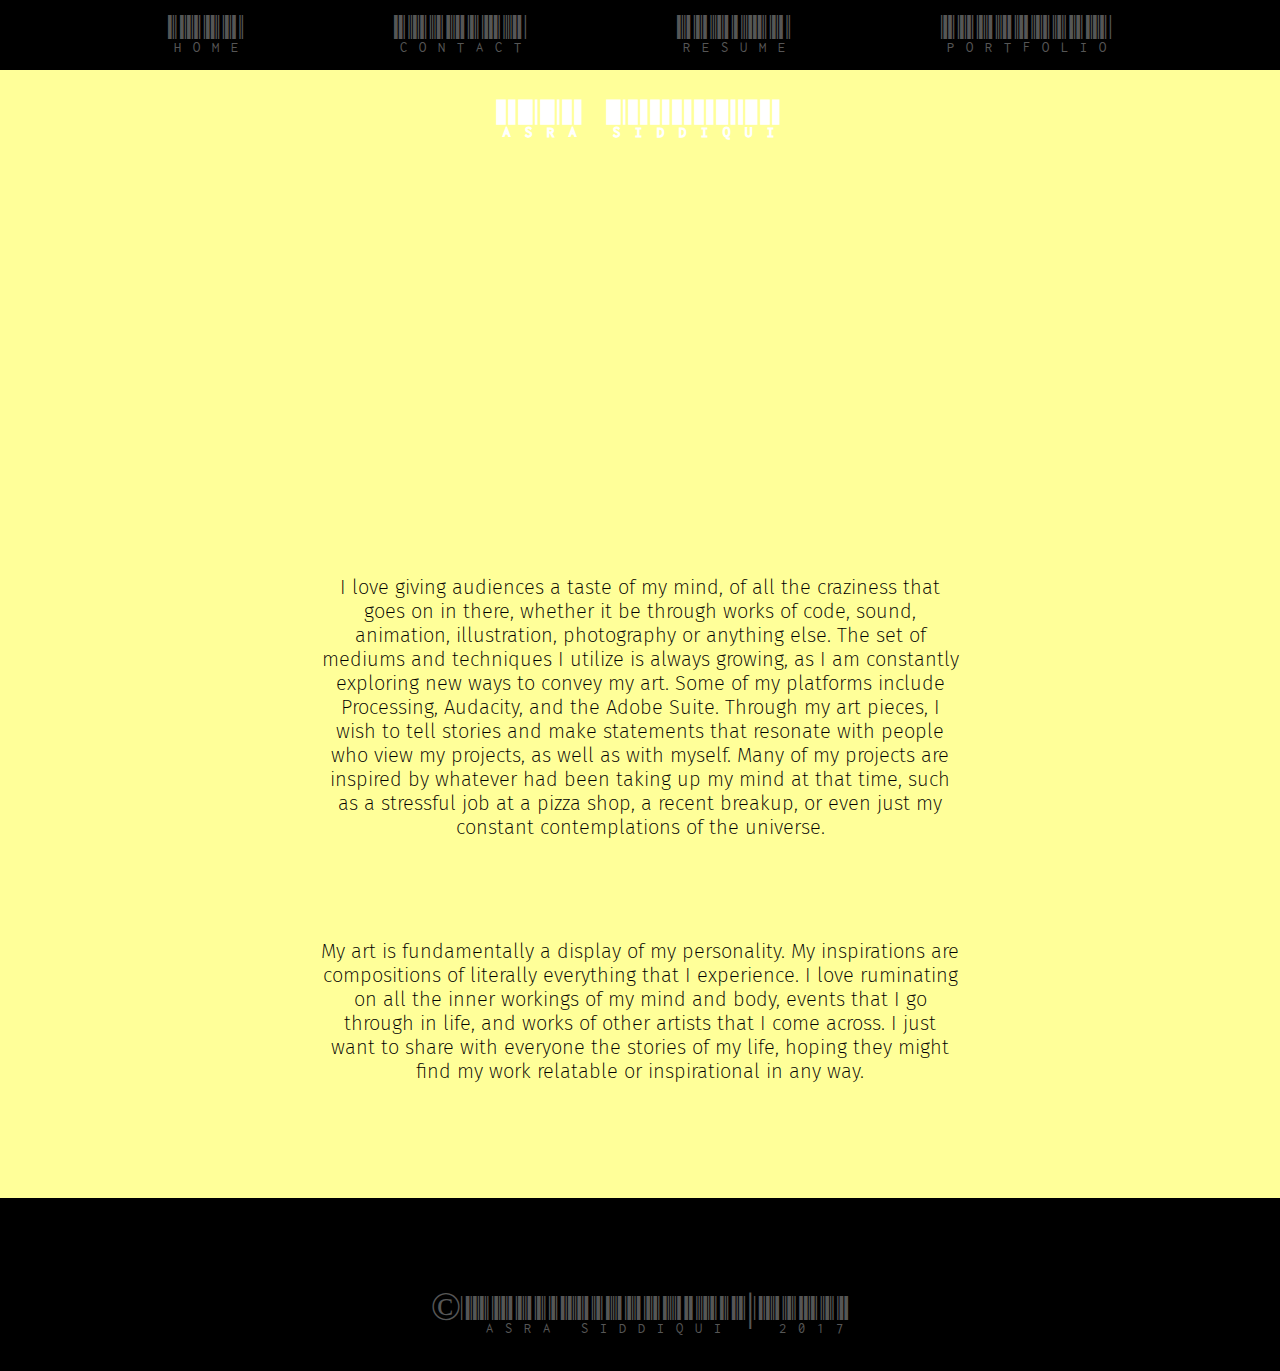
==== portfolioholberton/index.html @ 71666cb5 "Update index.html" ====
<!DOCTYPE html>
<html>

<head>
  <style type="text/css">
@import url('https://fonts.googleapis.com/css?family=Fira+Sans:100|Libre+Barcode+39+Text');
 

* {
  margin: 0;
  padding: 0;
}

header a:hover {
    color: #d9d9d9
}

a:visited {
    color: #565656;
}

body {
  width: 100%;
  height: 100%;
  background-color: #dfe2db; 
  font-family: 'Libre Barcode 39 Text', cursive;
}

header {
  background-color: black; /* RH EDIT*/
  top: 0;
  width: 100%;
  height: 70px;
  position:fixed;
  font-weight:400;
  font-size: 40px;
  color: #565656;
  z-index: 3; /* to bring the layer on top for the arrangement */
}


header ul {
  display: flex;
  justify-content: center;
}

header ul li {
  list-style-type:none;
  display: list-item;
  line-height: 70px;
  padding-left: 150px;
}

header ul li a { /* for links we need additional styling */
  color:#565656;
  text-decoration: none;
}

#list1 {
  padding:0;
}

#main {
  width: 100%;

}

.about {
  padding: 100px 0; 
  background-size: cover;
  background-color: #ffff99;
  background-image: url("https://img00.deviantart.net/1edd/i/2009/351/9/b/rainbow_reflection_by_narusaku19.jpg"); 

}
.about h1 {
  font-family: 'Libre Barcode 39 Text', cursive;
  letter-spacing: 3px;
  text-align: center;
  font-size: 40px;
  margin-bottom: 50px;
  font-weight:400px; 
  color:white;
}

#circle {
  width: 300px;
  height: 300px;
  background-image: url("https://78.media.tumblr.com/7b3b0f02d37179e479a63e310104cbdd/tumblr_oynvjylFsv1wgtfito1_400.jpg"); 
  -moz-border-radius: 50px;
  -webkit-border-radius: 50px;
  border-radius: 450px;
  margin: 0 auto;
  opacity: 0.7

}

.about p {
  font-family: 'Fira Sans', sans-serif;
  font-weight: 200;
  text-align: center;
  font-size: 20px;
  margin:0 auto;
  margin-top: 70px;
  max-width: 50%;
  /*background-color: black; 
  opacity: 0.0; */
  color: black;
  /*color:#d9d9d9;*/
  padding:15px; 

}

.usefullinks {
  background-color: #ECF0F1;
  padding-bottom: 100px;
  padding-top:50px;
  
}

.usefullinks h1 {
  font-family: 'Libre Barcode 39 Text', cursive;
  letter-spacing: 3px;
  text-align: center;
  font-size: 40pt;
}

#group {
  width:100%;
  height: auto;
  display: flex;
  justify-content: center;

}

#group div {
  margin-top: 50px;
  width:30%;
  text-align: center;
  float:left;

}

#group div img {
  width:120px;
  height: auto;
}

#group div h2 {
  margin-top: 20px;
  color:#565656;
}

footer {
  background-color: black; /* RH EDIT*/
  width: 100%;
  height: auto;
  padding-top: 50px;
  text-align: center;
}

footer .social img {
  margin-left: 50px;
  width:64px;
  height:64px;
}

#firstsocial {
  margin-left:-50px;
}

footer p{
  padding: 35px 0;
  color: #565656;
  font-weight: 400;
  font-size: 40px;
} 
  


  </style>
    <meta charset="utf-8">
  
    <title>ASRA SIDDIQUI</title>

</head> 
<body>
  <header>
       <!-- You can add links to the navigation menu below (link already added to Artist Statement) -->
       <ul>
        <li id="list1"><a href="index.html">Home</a></li>
        <li id="Contact"><a href="contact.html">Contact</a></li>
        <li id="Resume"><a href="resume.html">Resume</a></li>
        <li id="Portfolio"><a href="actualportfolio.html">Portfolio</a></li>
      </ul>
  </header>
  
  <div id="main">  <!-- divs are like sections of the page.  You can apply different CSS styles to different sections -->
  
    <div class="about">
        <h1>ASRA SIDDIQUI</h1>
       <div id="circle"></div> 
      <p>I love giving audiences a taste of my mind, of all the craziness that goes on in there, whether it be through works of code, sound, animation, illustration, photography or anything else. The set of mediums and techniques I utilize is always growing, as I am constantly exploring new ways to convey my art. Some of my platforms include Processing, Audacity, and the Adobe Suite. Through my art pieces, I wish to tell stories and make statements that resonate with people who view my projects, as well as with myself. Many of my projects are inspired by whatever had been taking up my mind at that time, such as a stressful job at a pizza shop, a recent breakup, or even just my constant contemplations of the universe. </p>
        <p> My art is fundamentally a display of my personality. My inspirations are compositions of  literally everything that I experience. I love ruminating on all the inner workings of my mind and body, events that I go through in life, and works of other artists that I come across. I just want to share with everyone the stories of my life, hoping they might find my work relatable or inspirational in any way. </p>
     </div>


    <footer>
      <p> &copy; Asra Siddiqui | 2017</p>
    </footer>
</body>  
</html>
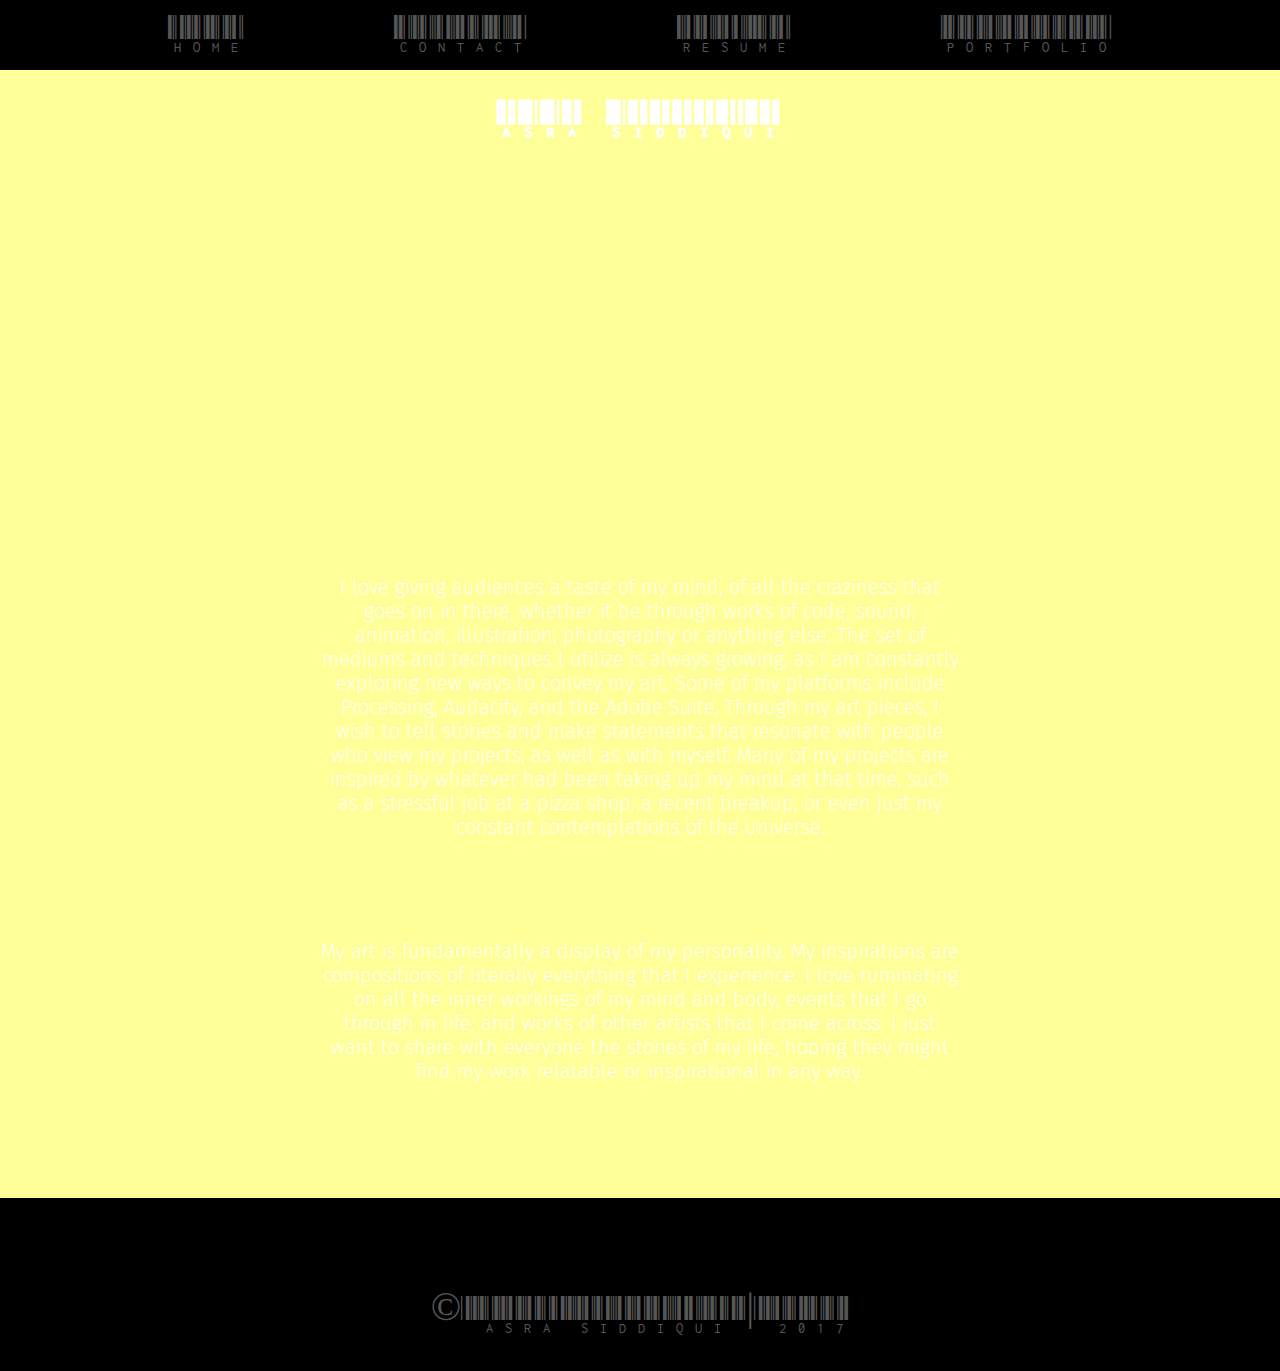
==== commit 080cc6b0: "Update index.html" ====
--- a/portfolioholberton/index.html
+++ b/portfolioholberton/index.html
@@ -106,7 +106,7 @@
   max-width: 50%;
   /*background-color: black; 
   opacity: 0.0; */
-  color: black;
+  color: white;
   /*color:#d9d9d9;*/
   padding:15px; 
 
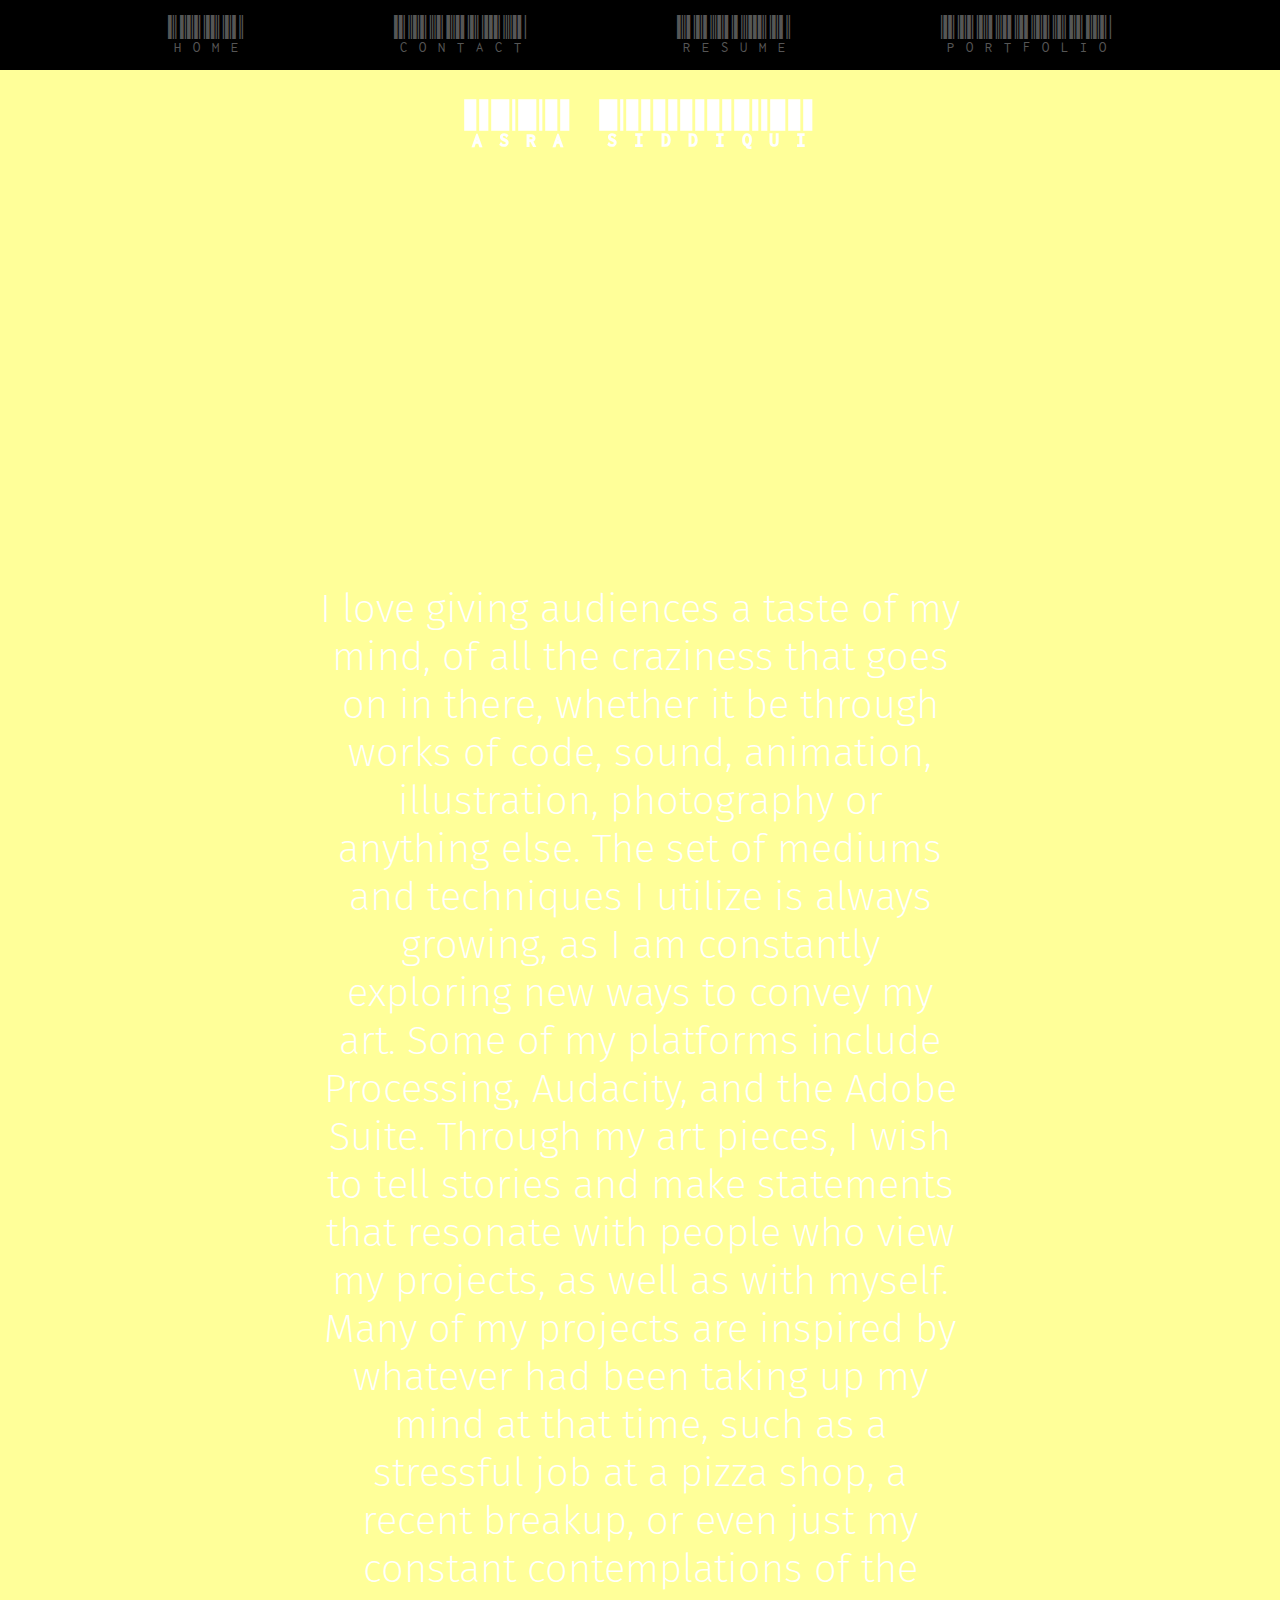
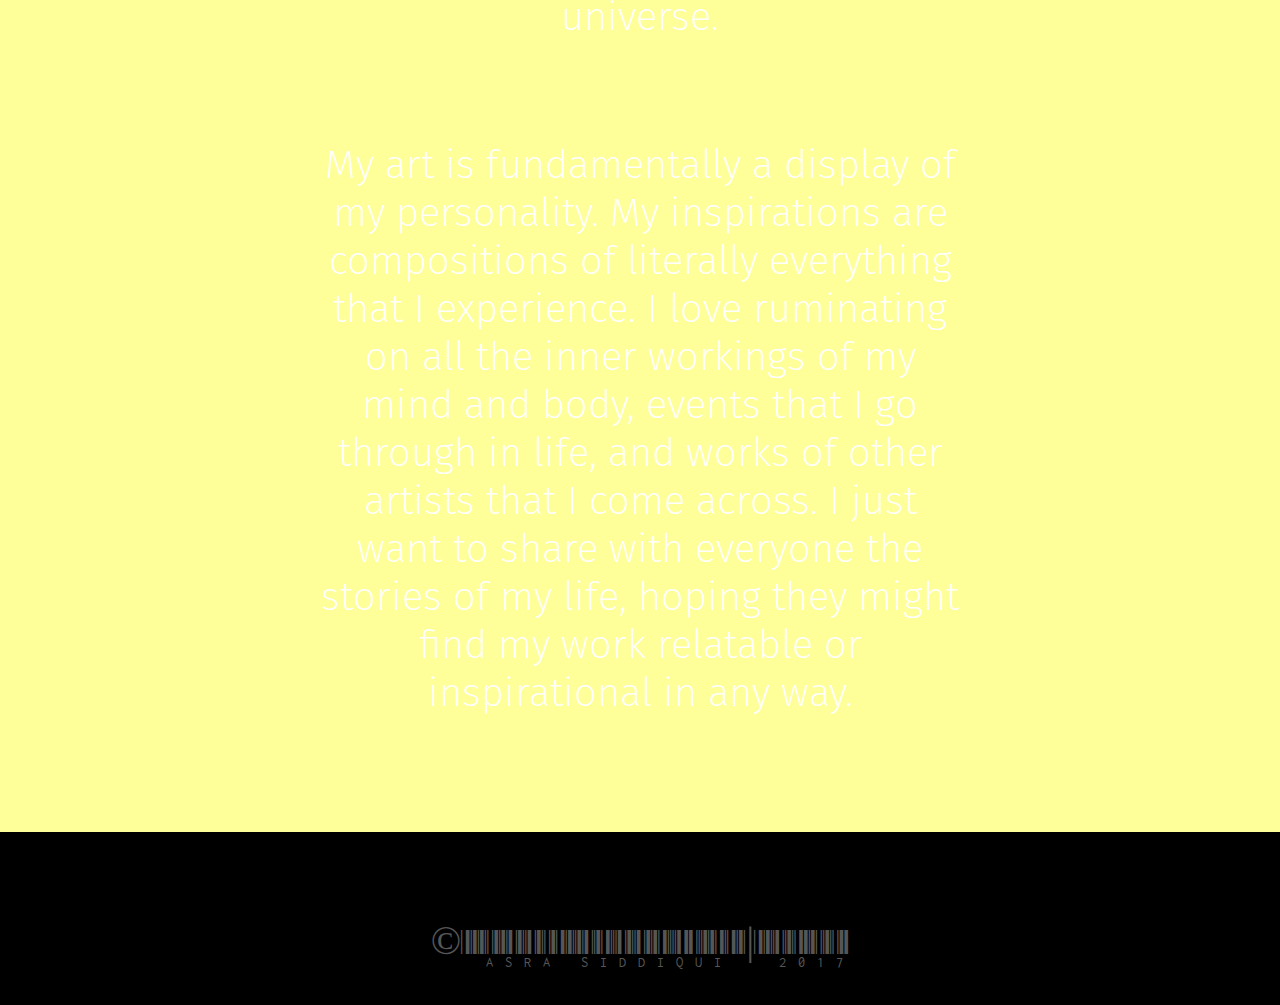
==== commit 08934435: "Update index.html" ====
--- a/portfolioholberton/index.html
+++ b/portfolioholberton/index.html
@@ -78,9 +78,9 @@
   font-family: 'Libre Barcode 39 Text', cursive;
   letter-spacing: 3px;
   text-align: center;
-  font-size: 40px;
+  font-size: 50px;
   margin-bottom: 50px;
-  font-weight:400px; 
+  font-weight:500px; 
   color:white;
 }
 
@@ -100,7 +100,7 @@
   font-family: 'Fira Sans', sans-serif;
   font-weight: 200;
   text-align: center;
-  font-size: 20px;
+  font-size: 40px;
   margin:0 auto;
   margin-top: 70px;
   max-width: 50%;
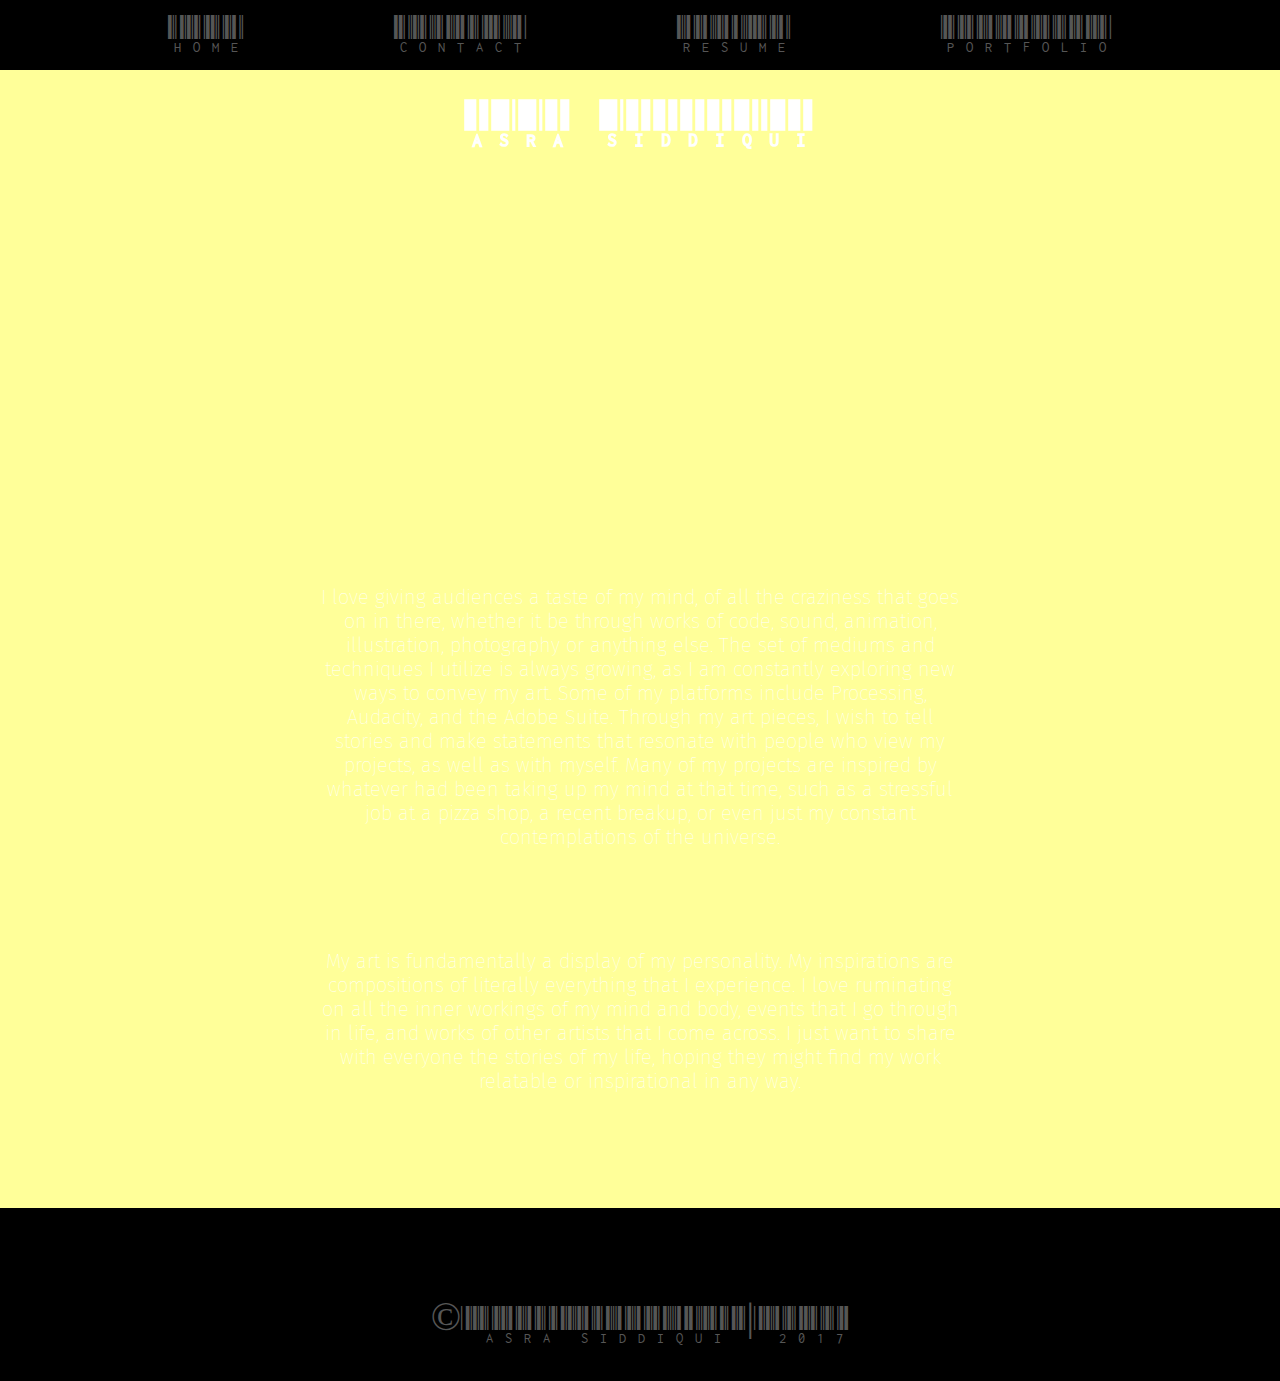
==== commit 9deb0dfb: "Update index.html" ====
--- a/portfolioholberton/index.html
+++ b/portfolioholberton/index.html
@@ -98,16 +98,16 @@
 
 .about p {
   font-family: 'Fira Sans', sans-serif;
-  font-weight: 200;
-  text-align: center;
-  font-size: 40px;
+  font-weight: 100;
+  text-align: center;
+  font-size: 20px;
   margin:0 auto;
   margin-top: 70px;
   max-width: 50%;
+  color: white;
   /*background-color: black; 
-  opacity: 0.0; */
-  color: white;
-  /*color:#d9d9d9;*/
+  opacity: 0.0;
+  color:#d9d9d9;*/
   padding:15px; 
 
 }
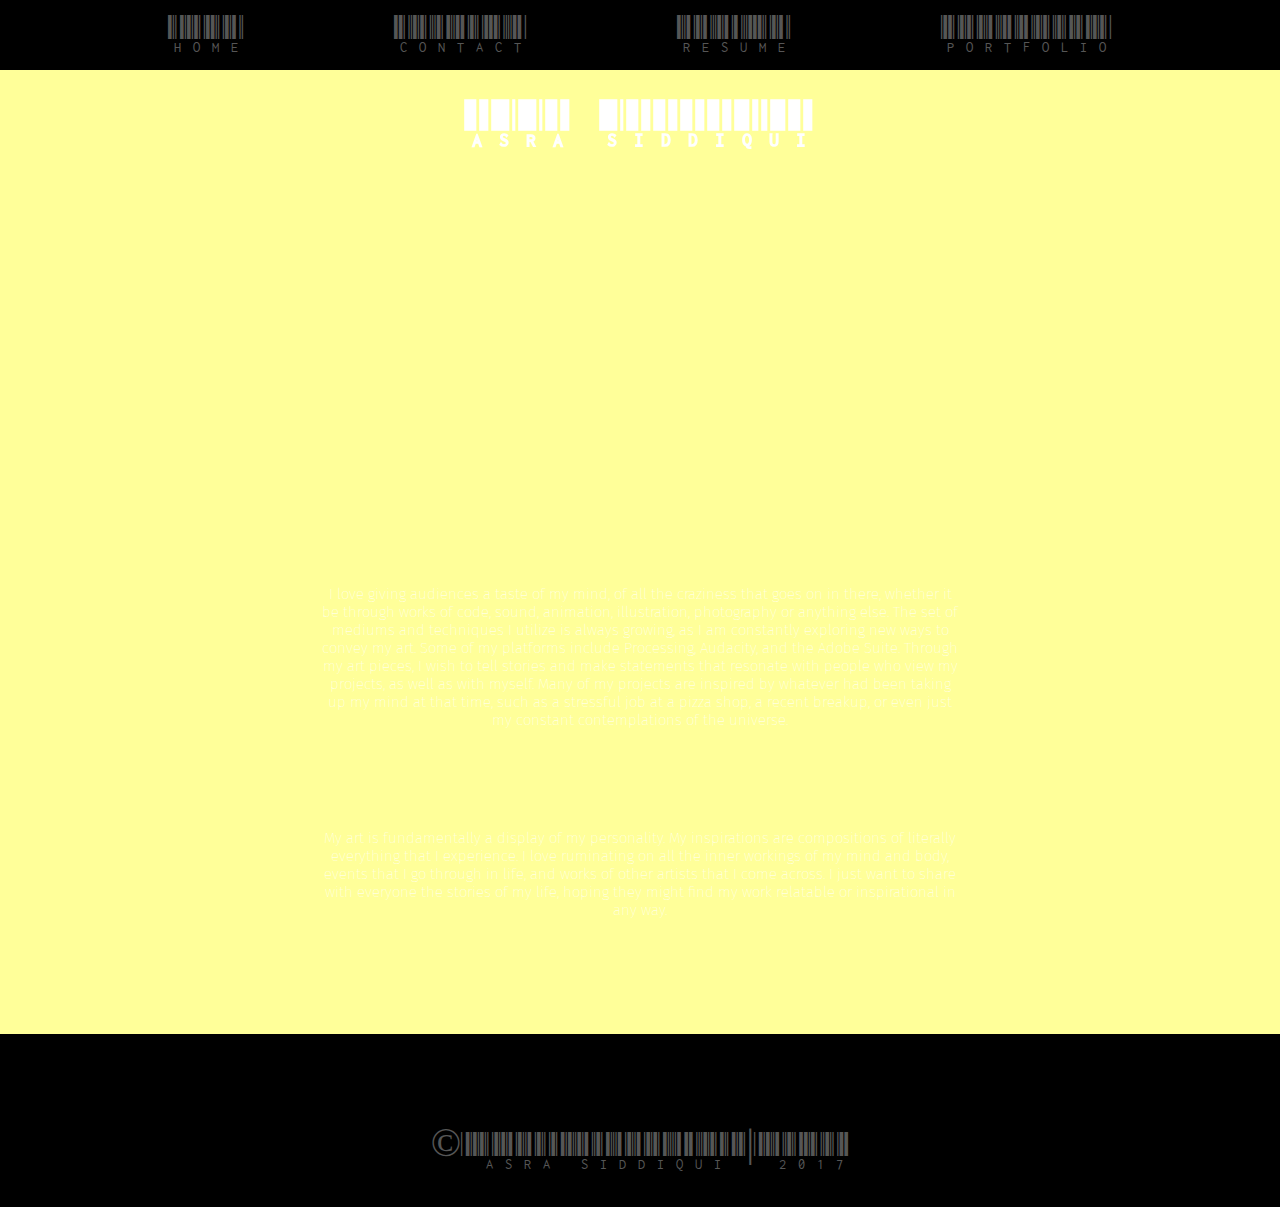
==== commit 3b8f6e21: "Update index.html" ====
--- a/portfolioholberton/index.html
+++ b/portfolioholberton/index.html
@@ -100,15 +100,15 @@
   font-family: 'Fira Sans', sans-serif;
   font-weight: 100;
   text-align: center;
-  font-size: 20px;
+  font-size: 15px;
   margin:0 auto;
   margin-top: 70px;
   max-width: 50%;
   color: white;
+  padding: 15px;
   /*background-color: black; 
   opacity: 0.0;
   color:#d9d9d9;*/
-  padding:15px; 
 
 }
 
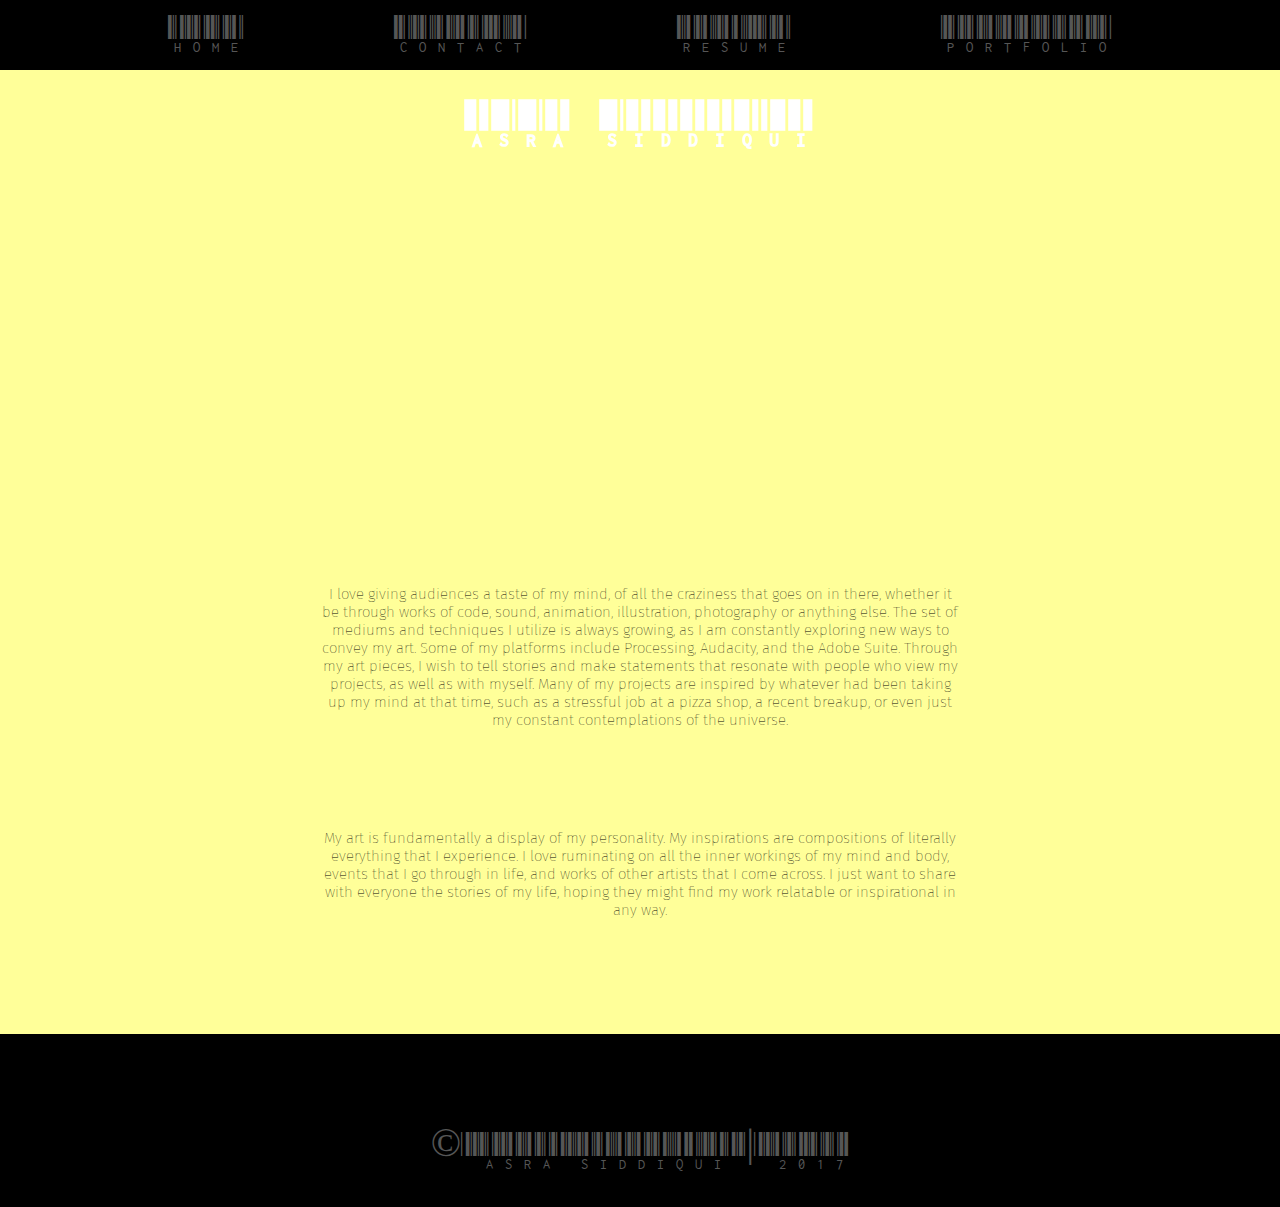
==== commit f2186a3c: "Update index.html" ====
--- a/portfolioholberton/index.html
+++ b/portfolioholberton/index.html
@@ -104,7 +104,7 @@
   margin:0 auto;
   margin-top: 70px;
   max-width: 50%;
-  color: white;
+  color: black;
   padding: 15px;
   /*background-color: black; 
   opacity: 0.0;
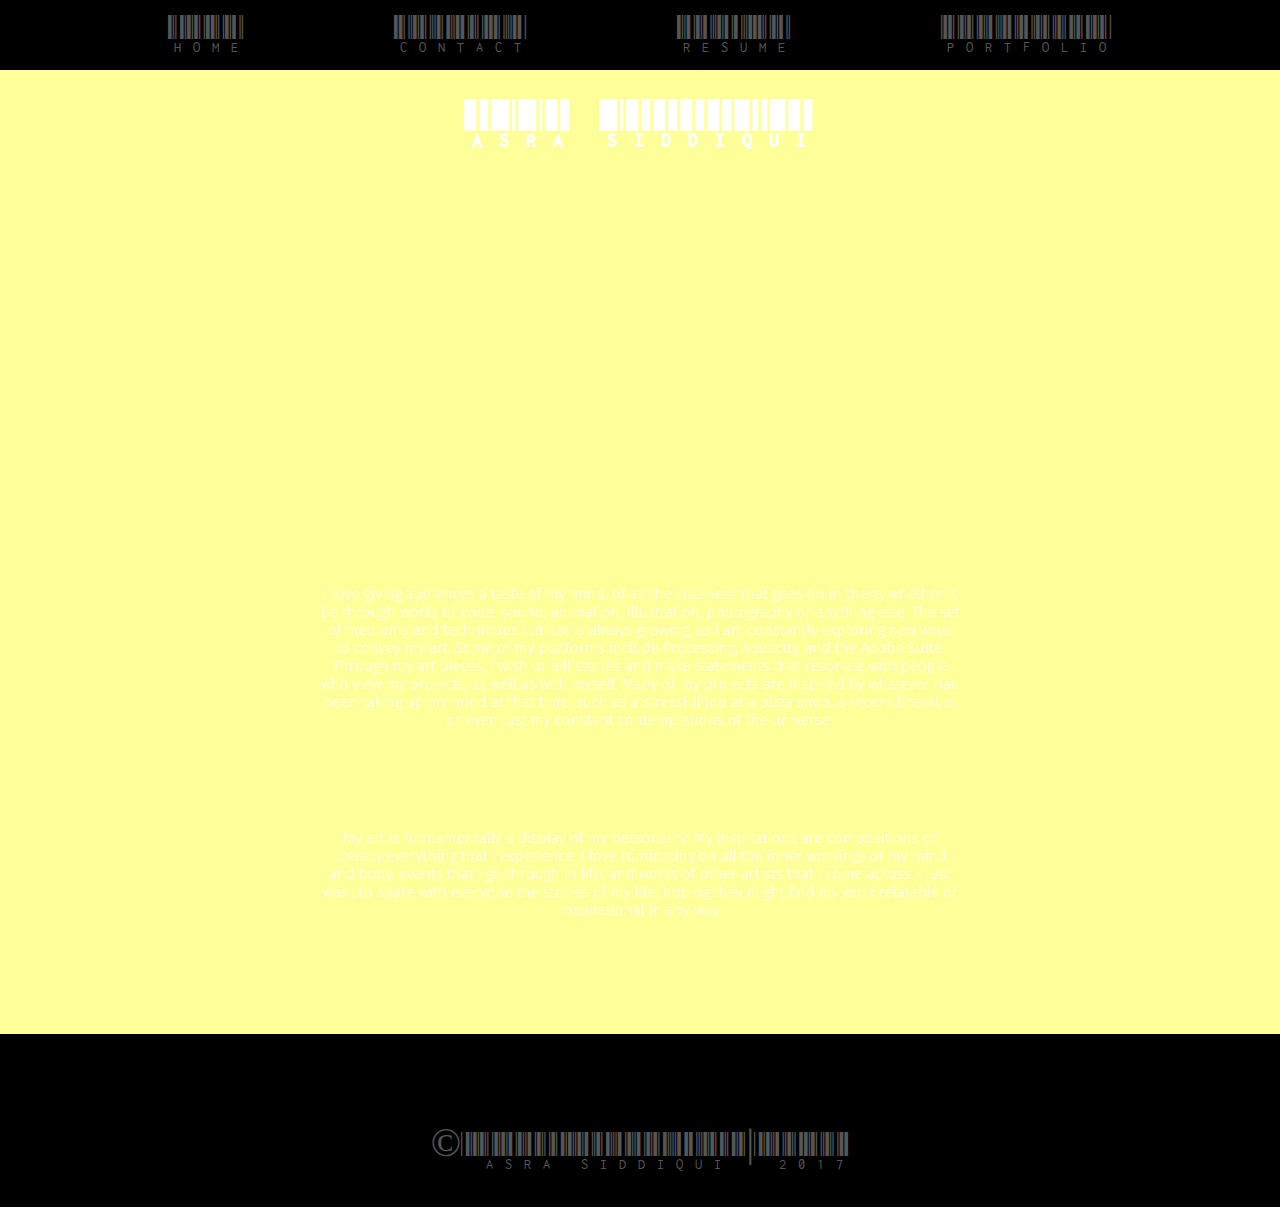
==== commit 2bcb1249: "Update index.html" ====
--- a/portfolioholberton/index.html
+++ b/portfolioholberton/index.html
@@ -98,13 +98,13 @@
 
 .about p {
   font-family: 'Fira Sans', sans-serif;
-  font-weight: 100;
+  font-weight: 200;
   text-align: center;
   font-size: 15px;
   margin:0 auto;
   margin-top: 70px;
   max-width: 50%;
-  color: black;
+  color: white;
   padding: 15px;
   /*background-color: black; 
   opacity: 0.0;
